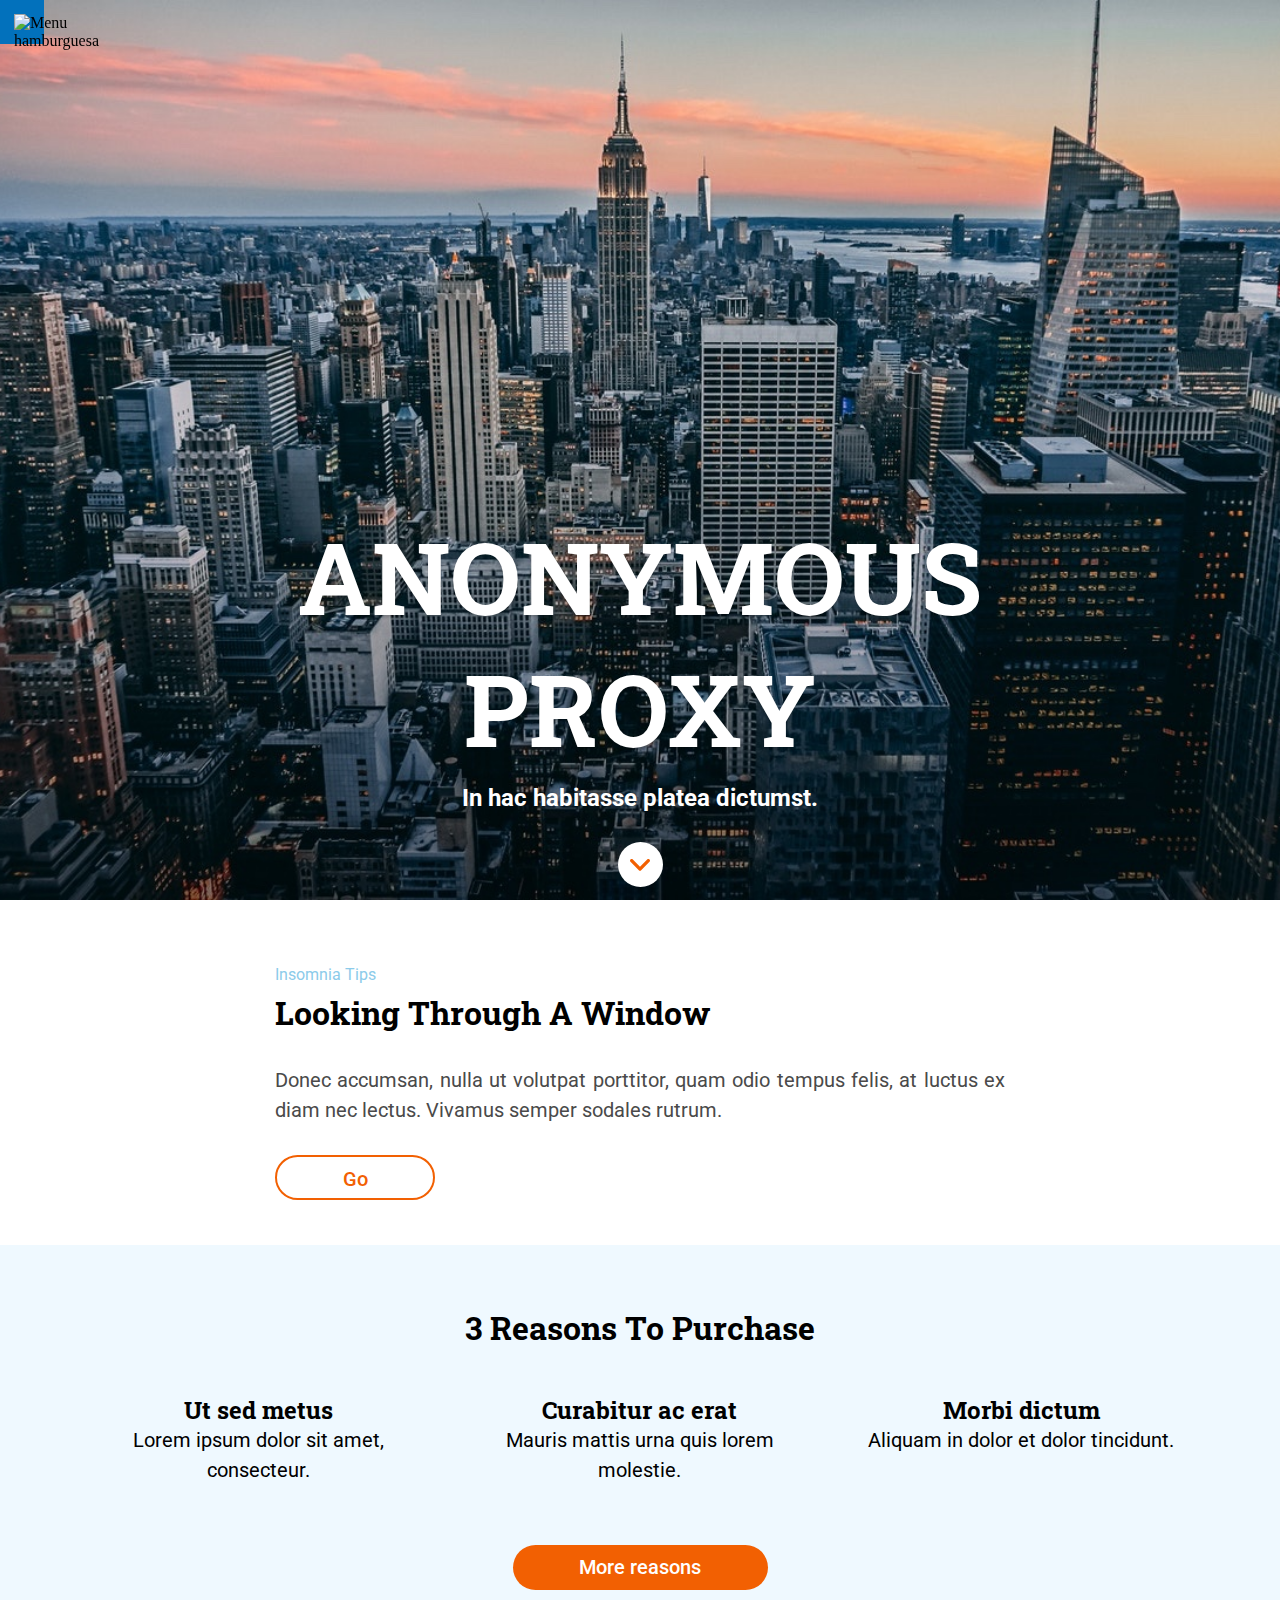
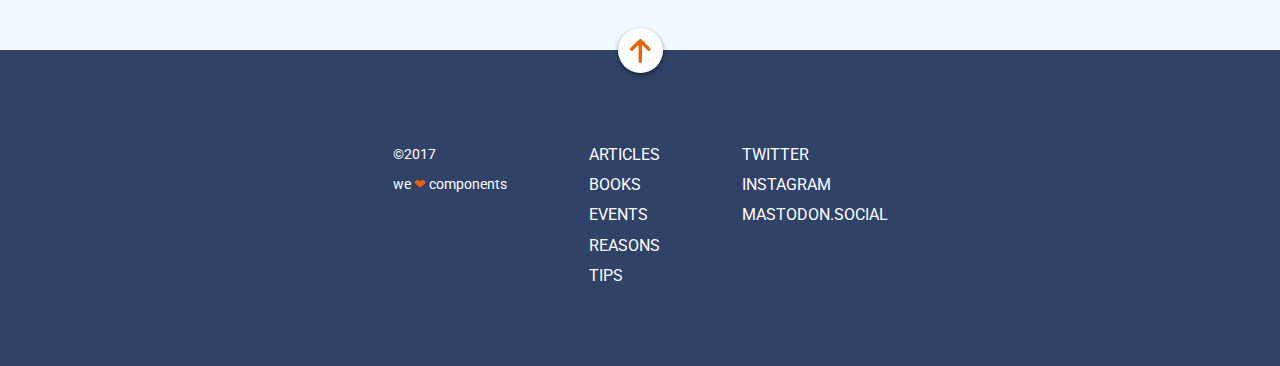
==== docs/index.html @ d17626ca "Update docs folder" ====
<!DOCTYPE html>
<html lang="es">
    
    <head>
        <meta charset="UTF-8">
        <meta name="viewport" content="width=device-width, initial-scale=1.0">
        <meta http-equiv="X-UA-Compatible" content="ie=edge">
        <title>Anonymous Proxy</title>
        <!--<link rel="icon" href="./favicon.png" />-->
        <link href="https://fonts.googleapis.com/css?family=Roboto|Roboto+Slab&display=swap"
        rel="stylesheet">
        <link rel="stylesheet" href="./assets/css/main.css" />
    </head>
    
    <body>
        <header class="header">
            <div class="header__button">
                <img class="header__img" src="../assets/images/ico-menu.svg" alt="Menu hamburguesa"
                title="Menu">
            </div>
        </header>
        <main class="main">
            <div class="main__hero" id="home">
                 <h1 class="main__hero-title">anonymous proxy</h1>

                 <h2 class="main__hero-info">In hac habitasse platea dictumst.</h2>
 <a class="main__hero-link" href="#reasons-to-purchase" title="Ir hacia abajo">
  </a>

            </div>
            <section class="main__section">
                <p class="main__section-tag">insomnia tips</p>
                 <h1 class="main__section-title">looking through a window</h1>

                <p class="main__section-info">Donec accumsan, nulla ut volutpat porttitor, quam odio tempus felis, at
                    luctus ex diam nec lectus. Vivamus semper sodales rutrum.</p> <span class="main__section-button">
    <a class="main__section-link" href="" title="Ir">Go</a>
  </span>

            </section>
            <aside class="aside" id="reasons-to-purchase">
                 <h2 class="aside_title">3 reasons to purchase</h2>

                <div class="aside__container">
                    <div class="aside__section">
                         <h3 class="aside__section-title">Ut sed metus</h3>

                        <p class="aside__section-content">Lorem ipsum dolor sit amet, consecteur.</p>
                    </div>
                    <div class="aside__section">
                         <h3 class="aside__section-title">Curabitur ac erat</h3>

                        <p class="aside__section-content">Mauris mattis urna quis lorem molestie.</p>
                    </div>
                    <div class="aside__section">
                         <h3 class="aside__section-title">Morbi dictum</h3>

                        <p class="aside__section-content">Aliquam in dolor et dolor tincidunt.</p>
                    </div>
                </div> <span class="aside__button">
    <a class="aside__button-link" href="" title="Más razones">More reasons</a>
  </span>

            </aside>
        </main>
        <footer class="footer"> <a class="footer__icon" href="#home" title="Subir hacia arriba">
  </a>

            <div class="footer__container">
                <nav class="footer__container-menu">
                    <ul class="footer__list">
                        <li class="footer__list-item"> <a class="footer__list-link" href="https://medium.com/" rel="articles"
                            target="_blank">articles</a>

                        </li>
                        <li class="footer__list-item"> <a class="footer__list-link" href="https://books.adalab.es/materiales-front-end-h/"
                            rel="books" target="_blank">books</a>

                        </li>
                        <li class="footer__list-item"> <a class="footer__list-link" href="" rel="https://www.meetup.com/es-ES/"
                            target="_blank">events</a>

                        </li>
                        <li class="footer__list-item"> <a class="footer__list-link" href="#" rel="reasons" target="_blank">reasons</a>

                        </li>
                        <li class="footer__list-item"> <a class="footer__list-link" href="#" rel="tips" target="_blank">tips</a>

                        </li>
                    </ul>
                </nav>
                <div class="footer__container-socials"> <a class="footer__container-socials-social" href="https://twitter.com/?lang=es"
                    rel="Twitter" target="_blank">twitter</a>
 <a class="footer__container-socials-social"
                    href="https://www.instagram.com/?hl=es" rel="Instagram" target="_blank">instagram</a>

                    <a
                    class="footer__container-socials-social" href="https://mastodon.social/about"
                    rel="Mastodon" target="_blank">mastodon.social</a>
                </div>
                <div class="footer__container-info">
                    <p>&copy;2017</p>
                    <p>we <span class="heart__symbol">&#10084;</span> components</p>
                </div>
            </div>
        </footer>
    </body>

</html>
---- docs/assets/css/main.css ----
* {margin: 0;padding: 0;-webkit-box-sizing: border-box;box-sizing: border-box;}.header {position: fixed;}.header__button {background: #0271bc;width: 44px;height: 44px;}.header__img {padding: 14px;}.main__hero {background: url("../images/cover.jpg") center center no-repeat;background-size: cover;height: 100vh;padding: 0 15px;display: -webkit-box;display: -ms-flexbox;display: flex;-webkit-box-orient: vertical;-webkit-box-direction: normal;-ms-flex-direction: column;flex-direction: column;-webkit-box-align: center;-ms-flex-align: center;align-items: center;-webkit-box-pack: end;-ms-flex-pack: end;justify-content: flex-end;}.main__hero-title {font-family: "Roboto Slab", serif;text-shadow: 0 2px 3px rgba(0,0,0,0.2);text-transform: uppercase;text-align: center;color: #ffffff;font-size: 42px;font-weight: bold;line-height: 1.31;margin-bottom: 10px;}.main__hero-info {font-family: "Roboto", sans-serif;text-align: center;color: #ffffff;font-size: 16px;margin-bottom: 45px;}.main__hero-link {width: 45px;height: 45px;margin-bottom: 53px;border-radius: 22.5px;background: url("../images/ico-scroll-down.svg") #fff center center no-repeat;}.main__section {text-align: start;padding: 0 15px;margin-bottom: 45px;}.main__section-tag {text-transform: capitalize;font-family: "Roboto", sans-serif;margin-top: 30px;font-size: 14px;line-height: 2.14;color: #8ccbea;}.main__section-title {text-transform: capitalize;font-family: "Roboto Slab", serif;font-size: 24px;font-weight: bold;line-height: 1.25;color: #000000;}.main__section-info {font-family: "Roboto", sans-serif;text-align: justify;font-size: 18px;line-height: 1.67;color: #4a4a4a;margin-top: 15px;margin-bottom: 30px;}.main__section-button {width: 76px;height: 45px;border: 2px solid #f26002;border-radius: 22.5px;display: block;text-align: center;}.main__section-link {font-family: "Roboto", sans-serif;text-decoration: none;color: #f26002;font-size: 20px;font-weight: 500;line-height: 2.25;}.aside {padding: 30px 15px 60px 15px;background: #eff9ff;text-align: center;}.aside_title {font-family: "Roboto Slab", serif;text-transform: capitalize;font-size: 24px;font-weight: bold;line-height: 1.25;}.aside__container {margin-bottom: 45px;display: grid;grid-template-columns: 1fr;grid-template-rows: auto auto auto;}.aside__section {font-family: "Roboto", sans-serif;padding: 0 55px;margin-top: 45px;font-size: 18px;line-height: 1.67;color: #000000;}.aside__section-title {font-family: "Roboto Slab", serif;font-weight: bold;font-size: 18px;}.aside__button {width: 184px;height: 45px;border-radius: 22.5px;background: #f26002;display: block;text-align: center;margin: auto;}.aside__button-link {font-family: "Roboto", sans-serif;text-decoration: none;font-size: 20px;font-weight: 500;line-height: 2.25;color: #ffffff;}.footer {background: #304268;padding: 0 15px 45px 15px;font-family: "Roboto", sans-serif;line-height: 1.88;text-align: center;color: #ffffff;}.footer__icon {width: 45px;height: 45px;border-radius: 50px;-webkit-box-shadow: 0 2px 4px 0 rgba(0,0,0,0.5);box-shadow: 0 2px 4px 0 rgba(0,0,0,0.5);background: url("../images/ico-arrow.svg") #fff center center no-repeat;display: block;margin: auto;top: -22px;position: relative;}.footer__list {list-style: none;line-height: 1.88;text-align: center;color: #ffffff;text-transform: uppercase;margin: 0px;padding: 0 37px 30px;}.footer__list-link {text-decoration: none;color: #ffffff;}.footer__container {display: -webkit-box;display: -ms-flexbox;display: flex;-webkit-box-orient: vertical;-webkit-box-direction: normal;-ms-flex-direction: column;flex-direction: column;-webkit-box-align: center;-ms-flex-align: center;align-items: center;}.footer__container-socials {display: -webkit-box;display: -ms-flexbox;display: flex;-webkit-box-orient: vertical;-webkit-box-direction: normal;-ms-flex-direction: column;flex-direction: column;}.footer__container-socials-social {text-decoration: none;line-height: 1.88;text-align: center;color: #ffffff;text-transform: uppercase;}.footer__container-info {font-size: 14px;line-height: 2.14;padding: 30px 34px 0 34px;}.footer .heart__symbol {color: #f26002;font-size: 14px;}@media all and (min-width: 768px) {.main__hero {padding: 0 39px;}.main__hero-title {max-width: 690px;font-size: 80px;line-height: 1.33;}.main__hero-info {font-size: 24px;}.main__section {padding: 0 39px;}.main__section-title {font-size: 26px;line-height: 1.73;}.main__section-info {font-size: 20px;line-height: 1.5;}.main__section-button {width: 91px;height: 45px;}.aside_title {font-size: 26px;line-height: 1.73;}.aside__container {grid-template-columns: 1fr 1fr 1fr;margin-bottom: 60px;}.aside__section {padding: 0;font-size: 20px;line-height: 1.5;}.aside__section-title {font-size: 24px;line-height: 1.25;}.aside__button {width: 210px;height: 45px;}.footer__list {text-align: left;}.footer__container {padding: 45px 39px;-webkit-box-orient: horizontal;-webkit-box-direction: normal;-ms-flex-direction: row;flex-direction: row;-ms-flex-pack: distribute;justify-content: space-around;-webkit-box-align: start;-ms-flex-align: start;align-items: flex-start;}.footer__container-menu {-webkit-box-ordinal-group: 2;-ms-flex-order: 1;order: 1;}.footer__container-socials {-webkit-box-ordinal-group: 3;-ms-flex-order: 2;order: 2;}.footer__container-socials-social {text-align: left;}.footer__container-info {-webkit-box-ordinal-group: 1;-ms-flex-order: 0;order: 0;padding: 0;text-align: left;}}@media all and (min-width: 1200px) {.main__hero {padding: 0 275px;}.main__hero-title {max-width: 730px;font-size: 100px;line-height: 1.32;}.main__hero-info {margin-bottom: 30px;}.main__hero-link {margin-bottom: 13px;}.main__section {padding: 0 275px;}.main__section-tag {margin-top: 60px;font-size: 16px;line-height: 1.88;}.main__section-title {font-size: 32px;line-height: 1.41;}.main__section-info {margin-top: 30px;font-size: 20px;line-height: 1.5;}.main__section-button {width: 160px;height: 45px;}.aside {padding: 60px 81px 60px 81px;}.aside_title {font-size: 32px;line-height: 1.41;}.aside__container {grid-column-gap: 26.2px;}.aside__button {width: 255px;}.footer {padding: 0 370px;}.footer__container {padding: 45px 0;}}
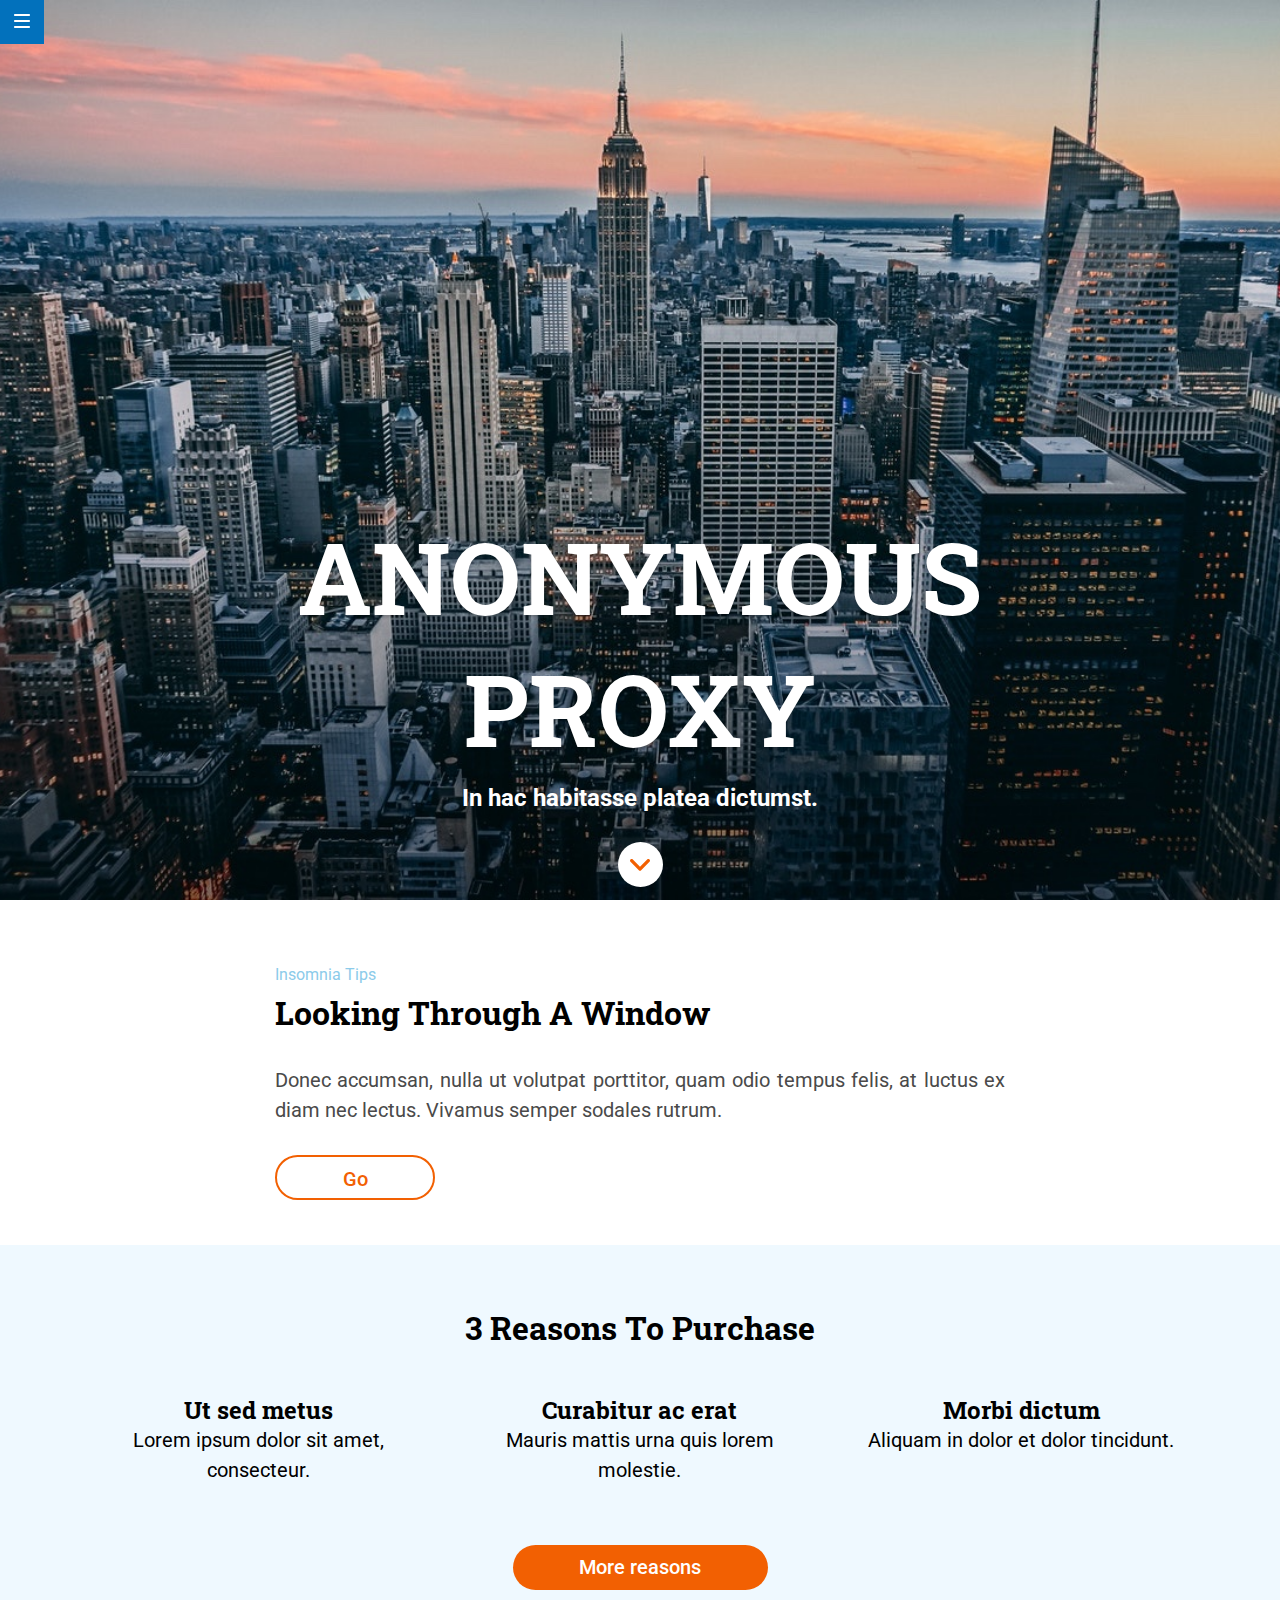
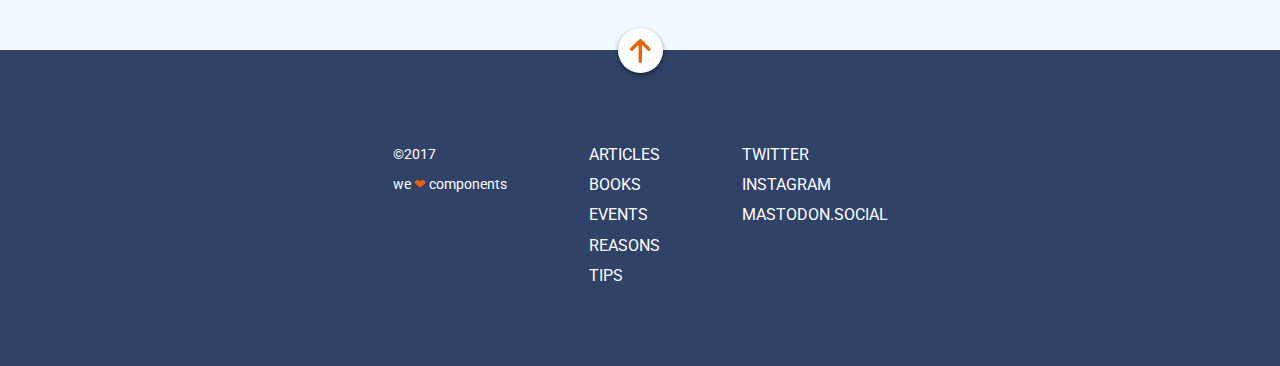
==== commit 48bf267e: "Fix errors with validator w3" ====
--- a/docs/index.html
+++ b/docs/index.html
@@ -6,7 +6,6 @@
         <meta name="viewport" content="width=device-width, initial-scale=1.0">
         <meta http-equiv="X-UA-Compatible" content="ie=edge">
         <title>Anonymous Proxy</title>
-        <!--<link rel="icon" href="./favicon.png" />-->
         <link href="https://fonts.googleapis.com/css?family=Roboto|Roboto+Slab&display=swap"
         rel="stylesheet">
         <link rel="stylesheet" href="./assets/css/main.css" />
@@ -15,7 +14,7 @@
     <body>
         <header class="header">
             <div class="header__button">
-                <img class="header__img" src="../assets/images/ico-menu.svg" alt="Menu hamburguesa"
+                <img class="header__img" src="./assets/images/ico-menu.svg" alt="Menu hamburguesa"
                 title="Menu">
             </div>
         </header>
@@ -30,7 +29,7 @@
             </div>
             <section class="main__section">
                 <p class="main__section-tag">insomnia tips</p>
-                 <h1 class="main__section-title">looking through a window</h1>
+                 <h2 class="main__section-title">looking through a window</h2>
 
                 <p class="main__section-info">Donec accumsan, nulla ut volutpat porttitor, quam odio tempus felis, at
                     luctus ex diam nec lectus. Vivamus semper sodales rutrum.</p> <span class="main__section-button">
@@ -69,34 +68,32 @@
             <div class="footer__container">
                 <nav class="footer__container-menu">
                     <ul class="footer__list">
-                        <li class="footer__list-item"> <a class="footer__list-link" href="https://medium.com/" rel="articles"
-                            target="_blank">articles</a>
+                        <li class="footer__list-item"> <a class="footer__list-link" href="https://medium.com/" target="_blank">articles</a>
 
                         </li>
                         <li class="footer__list-item"> <a class="footer__list-link" href="https://books.adalab.es/materiales-front-end-h/"
-                            rel="books" target="_blank">books</a>
+                            target="_blank">books</a>
 
                         </li>
-                        <li class="footer__list-item"> <a class="footer__list-link" href="" rel="https://www.meetup.com/es-ES/"
-                            target="_blank">events</a>
+                        <li class="footer__list-item"> <a class="footer__list-link" href="https://www.meetup.com/es-ES/" target="_blank">events</a>
 
                         </li>
-                        <li class="footer__list-item"> <a class="footer__list-link" href="#" rel="reasons" target="_blank">reasons</a>
+                        <li class="footer__list-item"> <a class="footer__list-link" href="#" target="_blank">reasons</a>
 
                         </li>
-                        <li class="footer__list-item"> <a class="footer__list-link" href="#" rel="tips" target="_blank">tips</a>
+                        <li class="footer__list-item"> <a class="footer__list-link" href="#" target="_blank">tips</a>
 
                         </li>
                     </ul>
                 </nav>
                 <div class="footer__container-socials"> <a class="footer__container-socials-social" href="https://twitter.com/?lang=es"
-                    rel="Twitter" target="_blank">twitter</a>
+                    target="_blank">twitter</a>
  <a class="footer__container-socials-social"
-                    href="https://www.instagram.com/?hl=es" rel="Instagram" target="_blank">instagram</a>
+                    href="https://www.instagram.com/?hl=es" target="_blank">instagram</a>
 
                     <a
                     class="footer__container-socials-social" href="https://mastodon.social/about"
-                    rel="Mastodon" target="_blank">mastodon.social</a>
+                    target="_blank">mastodon.social</a>
                 </div>
                 <div class="footer__container-info">
                     <p>&copy;2017</p>
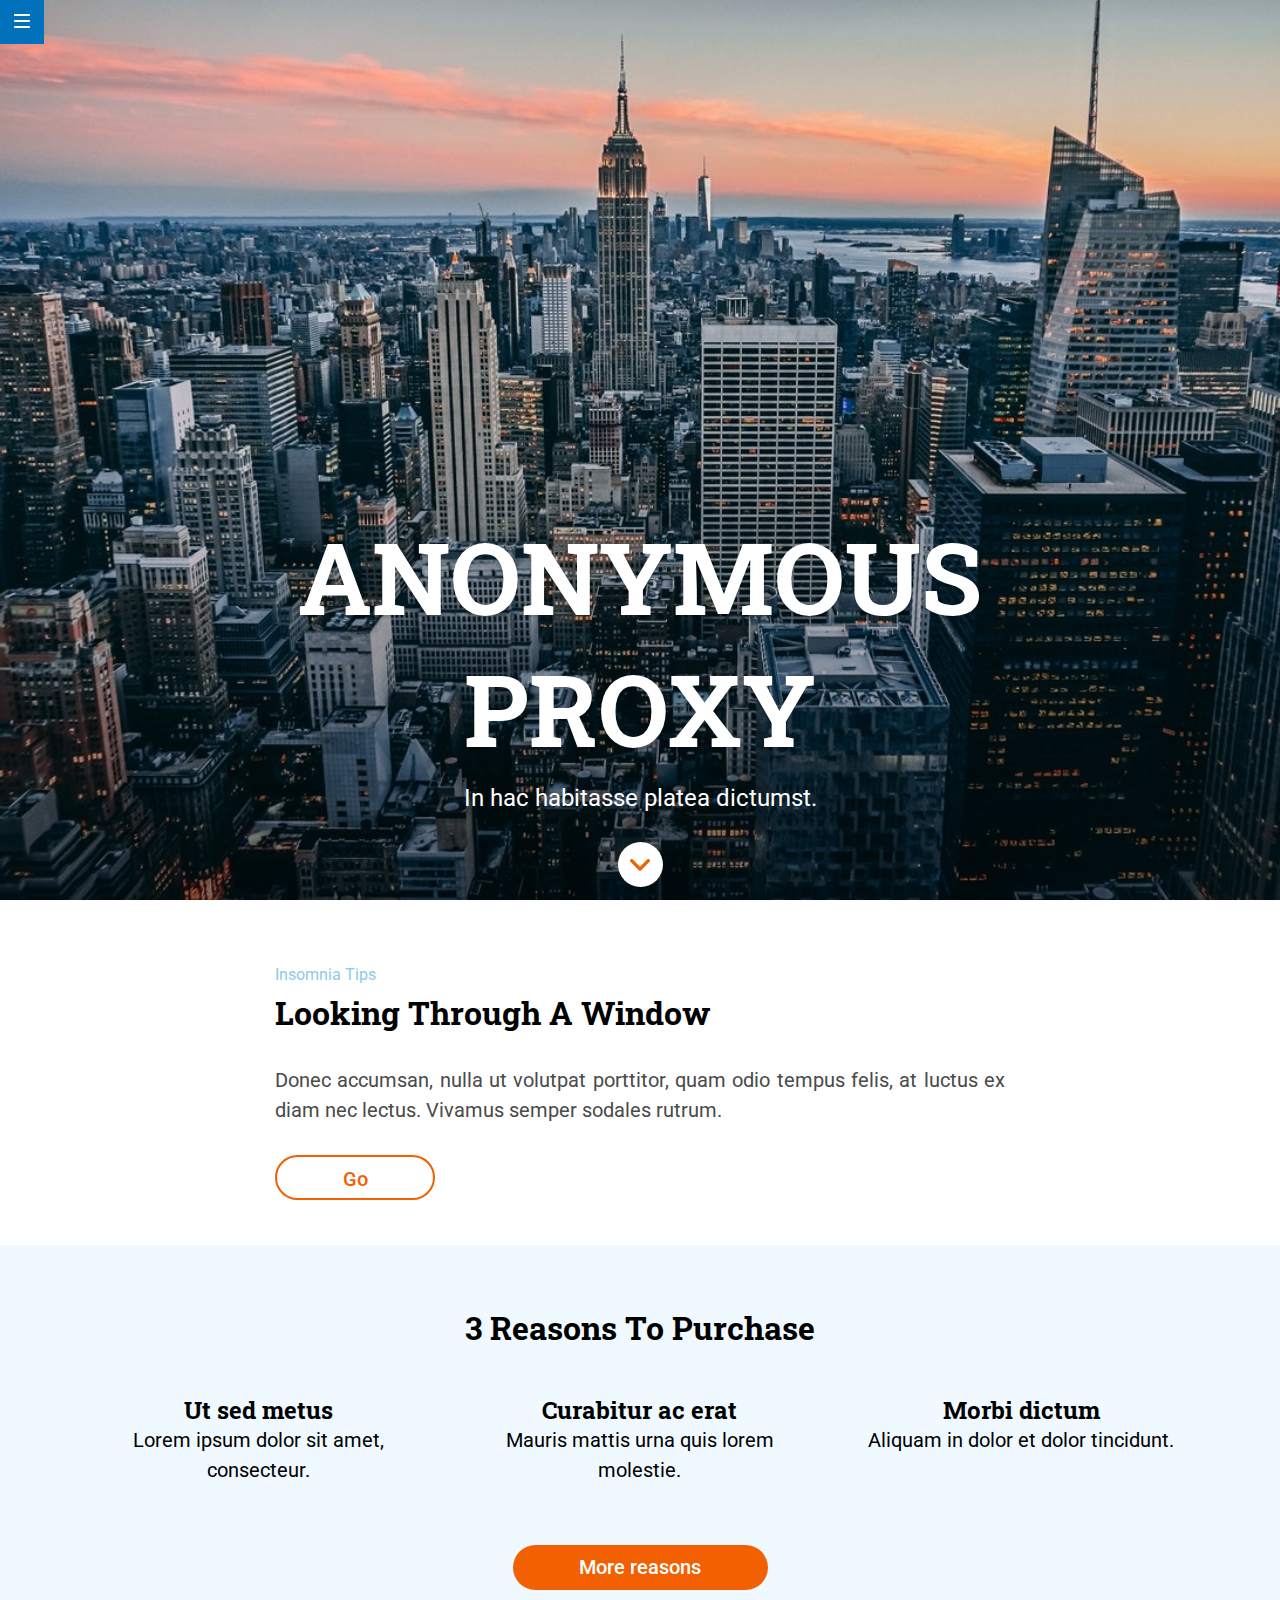
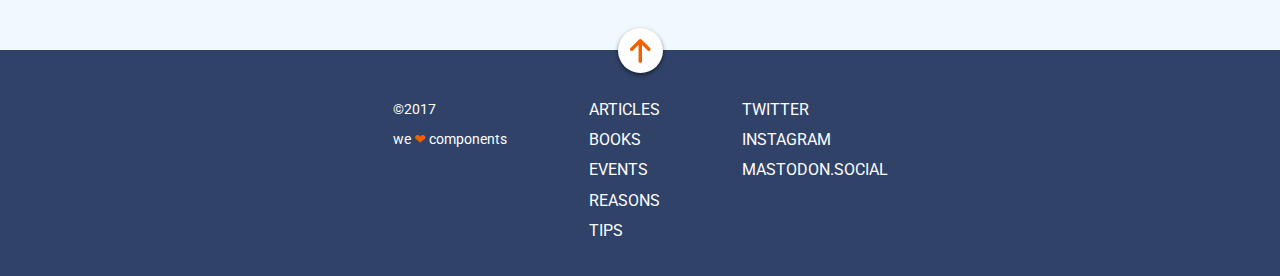
==== commit 5424d251: "Update docs" ====
--- a/docs/index.html
+++ b/docs/index.html
@@ -6,7 +6,7 @@
         <meta name="viewport" content="width=device-width, initial-scale=1.0">
         <meta http-equiv="X-UA-Compatible" content="ie=edge">
         <title>Anonymous Proxy</title>
-        <link href="https://fonts.googleapis.com/css?family=Roboto|Roboto+Slab&display=swap"
+        <link href="https://fonts.googleapis.com/css?family=Roboto:400,500,700|Roboto+Slab:400,500,700&display=swap"
         rel="stylesheet">
         <link rel="stylesheet" href="./assets/css/main.css" />
     </head>
@@ -22,9 +22,8 @@
             <div class="main__hero" id="home">
                  <h1 class="main__hero-title">anonymous proxy</h1>
 
-                 <h2 class="main__hero-info">In hac habitasse platea dictumst.</h2>
- <a class="main__hero-link" href="#reasons-to-purchase" title="Ir hacia abajo">
-  </a>
+                <p class="main__hero-info">In hac habitasse platea dictumst.</p> <a class="main__hero-link" href="#reasons-to-purchase"
+                title="Go to reasons"></a>
 
             </div>
             <section class="main__section">
@@ -32,9 +31,8 @@
                  <h2 class="main__section-title">looking through a window</h2>
 
                 <p class="main__section-info">Donec accumsan, nulla ut volutpat porttitor, quam odio tempus felis, at
-                    luctus ex diam nec lectus. Vivamus semper sodales rutrum.</p> <span class="main__section-button">
-    <a class="main__section-link" href="" title="Ir">Go</a>
-  </span>
+                    luctus ex diam nec lectus. Vivamus semper sodales rutrum.</p> <a class="main__section-link"
+                href="https://es.wikipedia.org/wiki/Go" target="_blank" title="Click here">Go</a>
 
             </section>
             <aside class="aside" id="reasons-to-purchase">
@@ -56,45 +54,52 @@
 
                         <p class="aside__section-content">Aliquam in dolor et dolor tincidunt.</p>
                     </div>
-                </div> <span class="aside__button">
-    <a class="aside__button-link" href="" title="Más razones">More reasons</a>
-  </span>
+                </div> <a class="aside__button-link" href="https://es.wikipedia.org/wiki/Reason_(software)"
+                target="_blank" title="Click here to more reasons">More reasons</a>
 
             </aside>
         </main>
-        <footer class="footer"> <a class="footer__icon" href="#home" title="Subir hacia arriba">
-  </a>
+        <footer class="footer"> <a class="footer__icon" href="#home" title="Go up"></a>
 
             <div class="footer__container">
                 <nav class="footer__container-menu">
                     <ul class="footer__list">
-                        <li class="footer__list-item"> <a class="footer__list-link" href="https://medium.com/" target="_blank">articles</a>
+                        <li class="footer__list-item"> <a class="footer__list-link" href="https://medium.com/" target="_blank"
+                            title="Read articles">articles</a>
 
                         </li>
                         <li class="footer__list-item"> <a class="footer__list-link" href="https://books.adalab.es/materiales-front-end-h/"
-                            target="_blank">books</a>
+                            target="_blank" title="Read books">books</a>
 
                         </li>
-                        <li class="footer__list-item"> <a class="footer__list-link" href="https://www.meetup.com/es-ES/" target="_blank">events</a>
+                        <li class="footer__list-item"> <a class="footer__list-link" href="https://www.meetup.com/es-ES/" target="_blank"
+                            title="Know events">events</a>
 
                         </li>
-                        <li class="footer__list-item"> <a class="footer__list-link" href="#" target="_blank">reasons</a>
+                        <li class="footer__list-item"> <a class="footer__list-link" href="https://es.wikipedia.org/wiki/Reason_(software)"
+                            target="_blank" title="Read about reasons">reasons</a>
 
                         </li>
-                        <li class="footer__list-item"> <a class="footer__list-link" href="#" target="_blank">tips</a>
+                        <li class="footer__list-item"> <a class="footer__list-link" href="http://www.sehacecaminoalandar.com/que-ver-en-madrid-20-tips-ayuda/"
+                            target="_blank" title="Read about tips">tips</a>
 
                         </li>
                     </ul>
                 </nav>
-                <div class="footer__container-socials"> <a class="footer__container-socials-social" href="https://twitter.com/?lang=es"
-                    target="_blank">twitter</a>
- <a class="footer__container-socials-social"
-                    href="https://www.instagram.com/?hl=es" target="_blank">instagram</a>
+                <ul class="footer__container-socials">
+                    <li class="footer__container-socials-social"><a class="footer__container-socials-link" href="https://twitter.com/?lang=es"
+                        target="_blank" title="Go Twitter">twitter</a>
 
-                    <a
-                    class="footer__container-socials-social" href="https://mastodon.social/about"
-                    target="_blank">mastodon.social</a>
-                </div>
+                    </li>
+                    <li class="footer__container-socials-social"><a class="footer__container-socials-link" href="https://www.instagram.com/?hl=es"
+                        target="_blank" title="Go Instagram">instagram</a>
+
+                    </li>
+                    <li class="footer__container-socials-social"><a class="footer__container-socials-link" href="https://mastodon.social/about"
+                        target="_blank" title="Go Mastodon">mastodon.social</a>
+
+                    </li>
+                </ul>
                 <div class="footer__container-info">
                     <p>&copy;2017</p>
                     <p>we <span class="heart__symbol">&#10084;</span> components</p>
--- a/docs/assets/css/main.css
+++ b/docs/assets/css/main.css
@@ -1 +1 @@
-* {margin: 0;padding: 0;-webkit-box-sizing: border-box;box-sizing: border-box;}.header {position: fixed;}.header__button {background: #0271bc;width: 44px;height: 44px;}.header__img {padding: 14px;}.main__hero {background: url("../images/cover.jpg") center center no-repeat;background-size: cover;height: 100vh;padding: 0 15px;display: -webkit-box;display: -ms-flexbox;display: flex;-webkit-box-orient: vertical;-webkit-box-direction: normal;-ms-flex-direction: column;flex-direction: column;-webkit-box-align: center;-ms-flex-align: center;align-items: center;-webkit-box-pack: end;-ms-flex-pack: end;justify-content: flex-end;}.main__hero-title {font-family: "Roboto Slab", serif;text-shadow: 0 2px 3px rgba(0,0,0,0.2);text-transform: uppercase;text-align: center;color: #ffffff;font-size: 42px;font-weight: bold;line-height: 1.31;margin-bottom: 10px;}.main__hero-info {font-family: "Roboto", sans-serif;text-align: center;color: #ffffff;font-size: 16px;margin-bottom: 45px;}.main__hero-link {width: 45px;height: 45px;margin-bottom: 53px;border-radius: 22.5px;background: url("../images/ico-scroll-down.svg") #fff center center no-repeat;}.main__section {text-align: start;padding: 0 15px;margin-bottom: 45px;}.main__section-tag {text-transform: capitalize;font-family: "Roboto", sans-serif;margin-top: 30px;font-size: 14px;line-height: 2.14;color: #8ccbea;}.main__section-title {text-transform: capitalize;font-family: "Roboto Slab", serif;font-size: 24px;font-weight: bold;line-height: 1.25;color: #000000;}.main__section-info {font-family: "Roboto", sans-serif;text-align: justify;font-size: 18px;line-height: 1.67;color: #4a4a4a;margin-top: 15px;margin-bottom: 30px;}.main__section-button {width: 76px;height: 45px;border: 2px solid #f26002;border-radius: 22.5px;display: block;text-align: center;}.main__section-link {font-family: "Roboto", sans-serif;text-decoration: none;color: #f26002;font-size: 20px;font-weight: 500;line-height: 2.25;}.aside {padding: 30px 15px 60px 15px;background: #eff9ff;text-align: center;}.aside_title {font-family: "Roboto Slab", serif;text-transform: capitalize;font-size: 24px;font-weight: bold;line-height: 1.25;}.aside__container {margin-bottom: 45px;display: grid;grid-template-columns: 1fr;grid-template-rows: auto auto auto;}.aside__section {font-family: "Roboto", sans-serif;padding: 0 55px;margin-top: 45px;font-size: 18px;line-height: 1.67;color: #000000;}.aside__section-title {font-family: "Roboto Slab", serif;font-weight: bold;font-size: 18px;}.aside__button {width: 184px;height: 45px;border-radius: 22.5px;background: #f26002;display: block;text-align: center;margin: auto;}.aside__button-link {font-family: "Roboto", sans-serif;text-decoration: none;font-size: 20px;font-weight: 500;line-height: 2.25;color: #ffffff;}.footer {background: #304268;padding: 0 15px 45px 15px;font-family: "Roboto", sans-serif;line-height: 1.88;text-align: center;color: #ffffff;}.footer__icon {width: 45px;height: 45px;border-radius: 50px;-webkit-box-shadow: 0 2px 4px 0 rgba(0,0,0,0.5);box-shadow: 0 2px 4px 0 rgba(0,0,0,0.5);background: url("../images/ico-arrow.svg") #fff center center no-repeat;display: block;margin: auto;top: -22px;position: relative;}.footer__list {list-style: none;line-height: 1.88;text-align: center;color: #ffffff;text-transform: uppercase;margin: 0px;padding: 0 37px 30px;}.footer__list-link {text-decoration: none;color: #ffffff;}.footer__container {display: -webkit-box;display: -ms-flexbox;display: flex;-webkit-box-orient: vertical;-webkit-box-direction: normal;-ms-flex-direction: column;flex-direction: column;-webkit-box-align: center;-ms-flex-align: center;align-items: center;}.footer__container-socials {display: -webkit-box;display: -ms-flexbox;display: flex;-webkit-box-orient: vertical;-webkit-box-direction: normal;-ms-flex-direction: column;flex-direction: column;}.footer__container-socials-social {text-decoration: none;line-height: 1.88;text-align: center;color: #ffffff;text-transform: uppercase;}.footer__container-info {font-size: 14px;line-height: 2.14;padding: 30px 34px 0 34px;}.footer .heart__symbol {color: #f26002;font-size: 14px;}@media all and (min-width: 768px) {.main__hero {padding: 0 39px;}.main__hero-title {max-width: 690px;font-size: 80px;line-height: 1.33;}.main__hero-info {font-size: 24px;}.main__section {padding: 0 39px;}.main__section-title {font-size: 26px;line-height: 1.73;}.main__section-info {font-size: 20px;line-height: 1.5;}.main__section-button {width: 91px;height: 45px;}.aside_title {font-size: 26px;line-height: 1.73;}.aside__container {grid-template-columns: 1fr 1fr 1fr;margin-bottom: 60px;}.aside__section {padding: 0;font-size: 20px;line-height: 1.5;}.aside__section-title {font-size: 24px;line-height: 1.25;}.aside__button {width: 210px;height: 45px;}.footer__list {text-align: left;}.footer__container {padding: 45px 39px;-webkit-box-orient: horizontal;-webkit-box-direction: normal;-ms-flex-direction: row;flex-direction: row;-ms-flex-pack: distribute;justify-content: space-around;-webkit-box-align: start;-ms-flex-align: start;align-items: flex-start;}.footer__container-menu {-webkit-box-ordinal-group: 2;-ms-flex-order: 1;order: 1;}.footer__container-socials {-webkit-box-ordinal-group: 3;-ms-flex-order: 2;order: 2;}.footer__container-socials-social {text-align: left;}.footer__container-info {-webkit-box-ordinal-group: 1;-ms-flex-order: 0;order: 0;padding: 0;text-align: left;}}@media all and (min-width: 1200px) {.main__hero {padding: 0 275px;}.main__hero-title {max-width: 730px;font-size: 100px;line-height: 1.32;}.main__hero-info {margin-bottom: 30px;}.main__hero-link {margin-bottom: 13px;}.main__section {padding: 0 275px;}.main__section-tag {margin-top: 60px;font-size: 16px;line-height: 1.88;}.main__section-title {font-size: 32px;line-height: 1.41;}.main__section-info {margin-top: 30px;font-size: 20px;line-height: 1.5;}.main__section-button {width: 160px;height: 45px;}.aside {padding: 60px 81px 60px 81px;}.aside_title {font-size: 32px;line-height: 1.41;}.aside__container {grid-column-gap: 26.2px;}.aside__button {width: 255px;}.footer {padding: 0 370px;}.footer__container {padding: 45px 0;}}
+* {margin: 0;padding: 0;-webkit-box-sizing: border-box;box-sizing: border-box;}.header {position: fixed;}.header__button {background: #0271bc;width: 44px;height: 44px;}.header__img {padding: 14px;}.main__hero {background: url("../images/cover.jpg") center center no-repeat;background-size: cover;height: 100vh;padding: 0 15px;display: -webkit-box;display: -ms-flexbox;display: flex;-webkit-box-orient: vertical;-webkit-box-direction: normal;-ms-flex-direction: column;flex-direction: column;-webkit-box-align: center;-ms-flex-align: center;align-items: center;-webkit-box-pack: end;-ms-flex-pack: end;justify-content: flex-end;}.main__hero-title {font-family: "Roboto Slab",serif;text-shadow: 0 2px 3px rgba(0,0,0,0.2);text-transform: uppercase;text-align: center;color: #fff;font-size: 42px;font-weight: bold;line-height: 1.31;margin-bottom: 10px;}.main__hero-info {font-family: "Roboto",sans-serif;text-align: center;color: #fff;font-size: 16px;margin-bottom: 45px;}.main__hero-link {width: 45px;height: 45px;margin-bottom: 53px;border-radius: 22.5px;background: url("../images/ico-scroll-down.svg") #fff center center no-repeat;}.main__section {text-align: start;padding: 0 15px;margin-bottom: 45px;}.main__section-tag {text-transform: capitalize;font-family: "Roboto",sans-serif;margin-top: 30px;font-size: 14px;line-height: 2.14;color: #8ccbea;}.main__section-title {text-transform: capitalize;font-family: "Roboto Slab",serif;font-size: 24px;font-weight: bold;line-height: 1.25;color: #000;}.main__section-info {font-family: "Roboto",sans-serif;text-align: justify;font-size: 18px;line-height: 1.67;color: #4a4a4a;margin-top: 15px;margin-bottom: 30px;}.main__section-link {width: 76px;height: 45px;border: 2px solid #f26002;border-radius: 22.5px;font-family: "Roboto",sans-serif;text-decoration: none;color: #f26002;font-size: 20px;font-weight: 500;line-height: 2.25;display: block;text-align: center;}.aside {padding: 30px 15px 60px 15px;background: #eff9ff;text-align: center;}.aside_title {font-family: "Roboto Slab",serif;text-transform: capitalize;font-size: 24px;font-weight: bold;line-height: 1.25;}.aside__container {margin-bottom: 45px;display: grid;grid-template-columns: 1fr;grid-template-rows: auto auto auto;}.aside__section {font-family: "Roboto",sans-serif;padding: 0 55px;margin-top: 45px;font-size: 18px;line-height: 1.67;color: #000;}.aside__section-title {font-family: "Roboto Slab",serif;font-weight: bold;font-size: 18px;}.aside__button-link {font-family: "Roboto",sans-serif;text-decoration: none;font-size: 20px;font-weight: 500;line-height: 2.25;color: #fff;width: 184px;height: 45px;border-radius: 22.5px;background: #f26002;display: block;text-align: center;margin: auto;}.footer {background: #304268;padding: 0 15px 45px 15px;font-family: "Roboto",sans-serif;line-height: 1.88;text-align: center;color: #fff;}.footer__icon {width: 45px;height: 45px;border-radius: 50px;-webkit-box-shadow: 0 2px 4px 0 rgba(0,0,0,0.5);box-shadow: 0 2px 4px 0 rgba(0,0,0,0.5);background: url("../images/ico-arrow.svg") #fff center center no-repeat;display: block;margin: auto;top: -22px;position: relative;}.footer__list {list-style: none;line-height: 1.88;text-align: center;color: #fff;text-transform: uppercase;margin: 0px;padding: 0 37px 30px;}.footer__list-link {text-decoration: none;color: #fff;}.footer__container {display: -webkit-box;display: -ms-flexbox;display: flex;-webkit-box-orient: vertical;-webkit-box-direction: normal;-ms-flex-direction: column;flex-direction: column;-webkit-box-align: center;-ms-flex-align: center;align-items: center;}.footer__container-socials {display: -webkit-box;display: -ms-flexbox;display: flex;-webkit-box-orient: vertical;-webkit-box-direction: normal;-ms-flex-direction: column;flex-direction: column;}.footer__container-socials-social {list-style: none;text-decoration: none;line-height: 1.88;text-align: center;color: #fff;text-transform: uppercase;}.footer__container-socials-link {text-decoration: none;color: #fff;}.footer__container-info {font-size: 14px;line-height: 2.14;padding: 30px 34px 0 34px;}.footer .heart__symbol {color: #f26002;font-size: 14px;}@media all and (min-width: 768px) {.main__hero {padding: 0 39px;}.main__hero-title {max-width: 690px;font-size: 80px;line-height: 1.33;}.main__hero-info {font-size: 24px;}.main__section {padding: 0 39px;}.main__section-title {font-size: 26px;line-height: 1.73;}.main__section-info {font-size: 20px;line-height: 1.5;}.main__section-link {width: 91px;height: 45px;}.aside_title {font-size: 26px;line-height: 1.73;}.aside__container {grid-template-columns: 1fr 1fr 1fr;margin-bottom: 60px;}.aside__section {padding: 0;font-size: 20px;line-height: 1.5;}.aside__section-title {font-size: 24px;line-height: 1.25;}.aside__button-link {width: 210px;height: 45px;}.footer__list {text-align: left;}.footer__container {-webkit-box-orient: horizontal;-webkit-box-direction: normal;-ms-flex-direction: row;flex-direction: row;-ms-flex-pack: distribute;justify-content: space-around;-webkit-box-align: start;-ms-flex-align: start;align-items: flex-start;}.footer__container-menu {-webkit-box-ordinal-group: 2;-ms-flex-order: 1;order: 1;}.footer__container-socials {-webkit-box-ordinal-group: 3;-ms-flex-order: 2;order: 2;}.footer__container-socials-social {text-align: left;}.footer__container-info {-webkit-box-ordinal-group: 1;-ms-flex-order: 0;order: 0;padding: 0;text-align: left;}}@media all and (min-width: 1200px) {.main__hero {padding: 0 275px;}.main__hero-title {max-width: 730px;font-size: 100px;line-height: 1.32;}.main__hero-info {margin-bottom: 30px;}.main__hero-link {margin-bottom: 13px;}.main__section {padding: 0 275px;}.main__section-tag {margin-top: 60px;font-size: 16px;line-height: 1.88;}.main__section-title {font-size: 32px;line-height: 1.41;}.main__section-info {margin-top: 30px;font-size: 20px;line-height: 1.5;}.main__section-link {width: 160px;height: 45px;}.aside {padding: 60px 81px 60px 81px;}.aside_title {font-size: 32px;line-height: 1.41;}.aside__container {grid-column-gap: 26.2px;}.aside__button-link {width: 255px;}.footer {padding: 0 370px;}}
